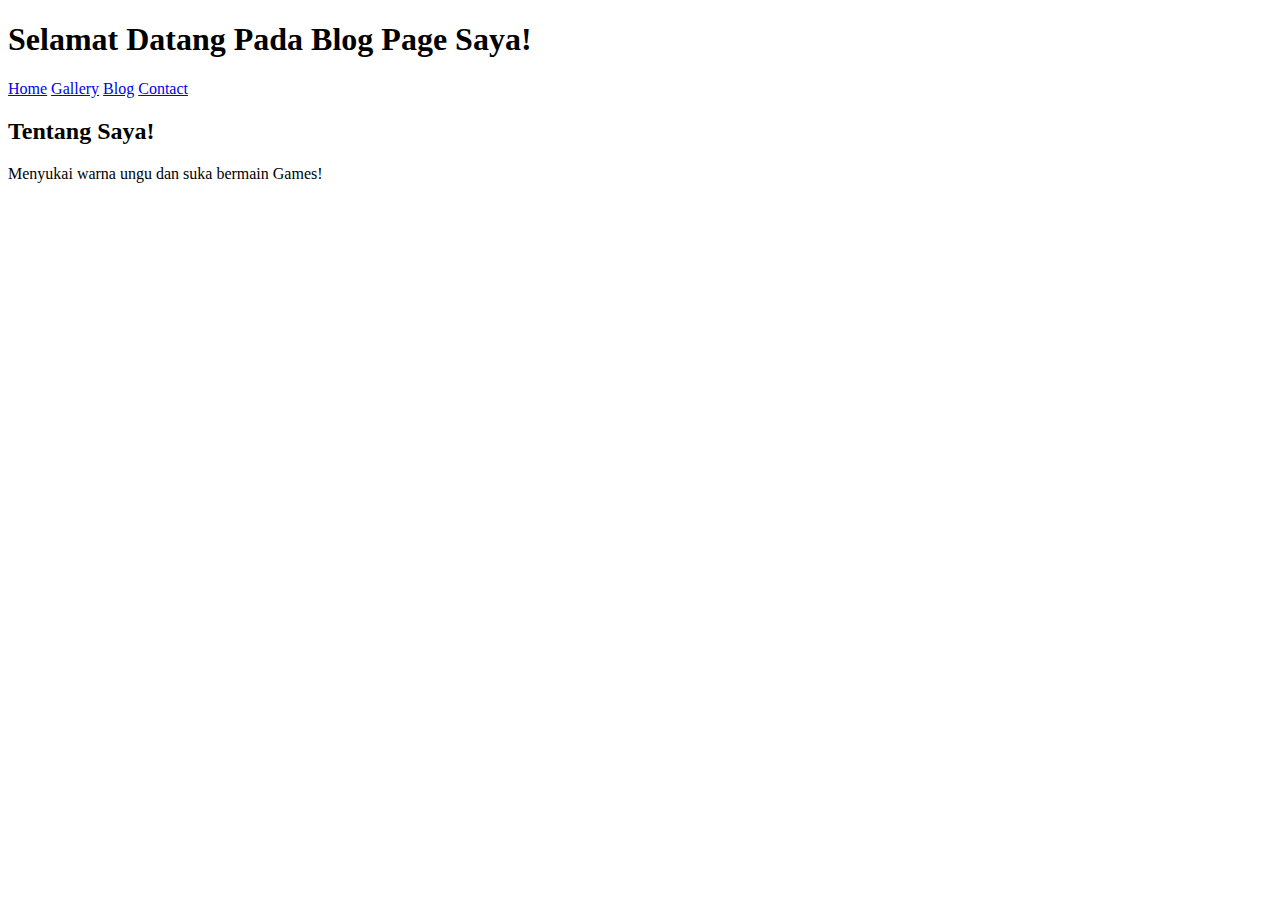
==== Blog.html @ 8904c65e "Message" ====
<!DOCTYPE html>
<html>
<head>
    <title>Blog Page</title>
</head>
<body>
    <h1>Selamat Datang Pada Blog Page Saya!</h1>
    <nav id="nav-bar"> 
      <span>
          <a class="nav-link" href="home.html">Home</a>
      </span>
      <span>
          <a class="nav-link" href="gallery.html">Gallery</a>
      </span>
      <span> 
          <a class="nav-link" href="blog.html">Blog</a>
      </span>
      <span>
          <a class="nav-link" href="contact.html">Contact</a>
      </span>
  </nav>
    <article>
        <h2>Tentang Saya!</h2>
        <p>Menyukai warna ungu dan suka bermain Games! </p>
    </article>
</body>
</html>
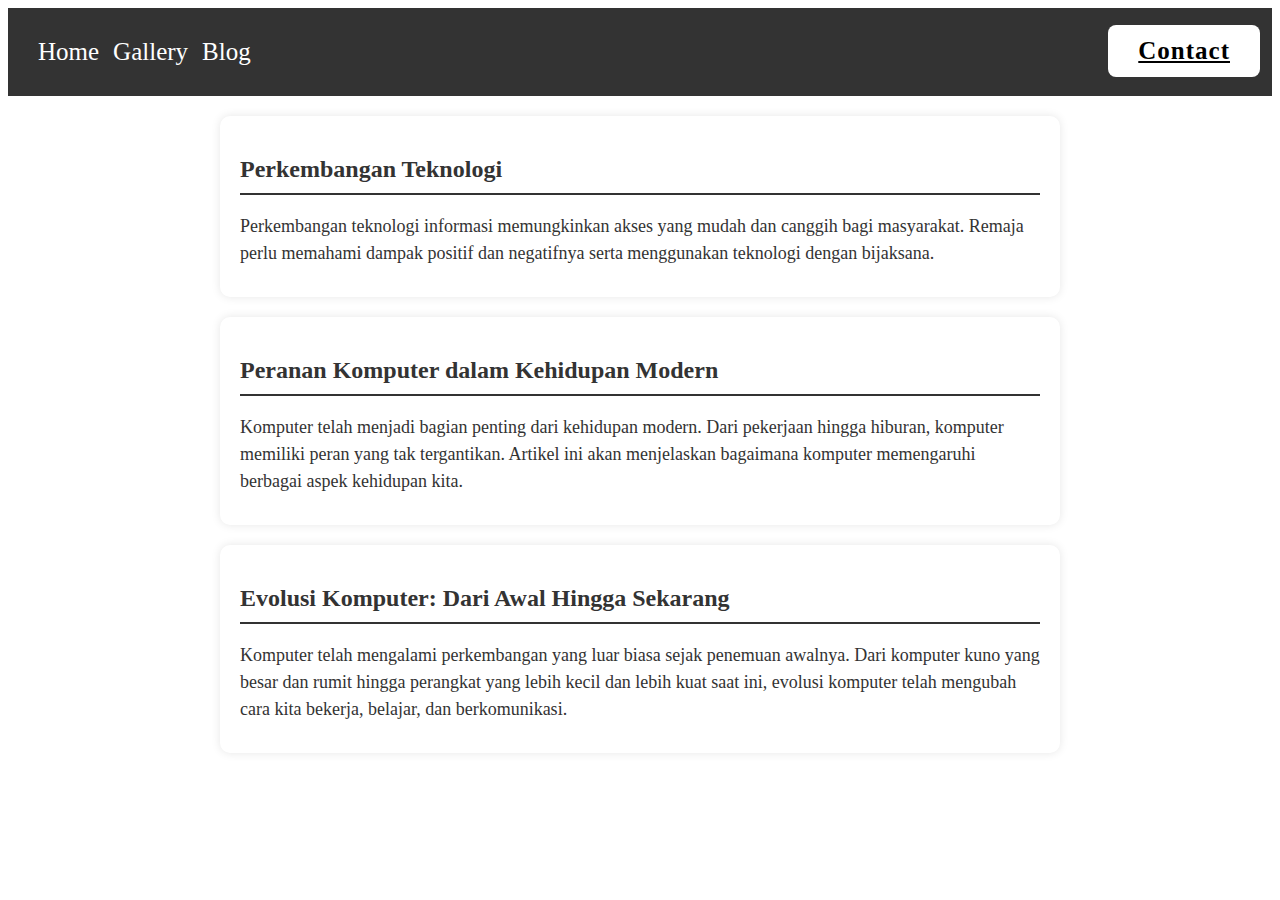
==== commit 363c8650: "adding css" ====
--- a/Blog.html
+++ b/Blog.html
@@ -2,26 +2,35 @@
 <html>
 <head>
     <title>Blog Page</title>
+    <link rel="stylesheet" type="text/css" href="styleB.css"> 
+    <link href="https://fonts.googleapis.com/css2?family=Roboto:wght@400;700&display=swap" rel="stylesheet">
 </head>
 <body>
-    <h1>Selamat Datang Pada Blog Page Saya!</h1>
     <nav id="nav-bar"> 
-      <span>
-          <a class="nav-link" href="home.html">Home</a>
-      </span>
-      <span>
-          <a class="nav-link" href="gallery.html">Gallery</a>
-      </span>
-      <span> 
-          <a class="nav-link" href="blog.html">Blog</a>
-      </span>
-      <span>
-          <a class="nav-link" href="contact.html">Contact</a>
-      </span>
-  </nav>
+        <span>
+            <a class="nav-link" href="index.html">Home</a>
+        </span>
+        <span>
+            <a class="gallery" href="gallery.html">Gallery</a>
+        </span>
+        <span> 
+            <a class="blog" href="blog.html">Blog</a>
+        </span>
+        <span id="contact-link">
+            <a class="contact" href="contact.html">Contact</a>
+        </span>
+    </nav>
     <article>
-        <h2>Tentang Saya!</h2>
-        <p>Menyukai warna ungu dan suka bermain Games! </p>
+        <h2>Perkembangan Teknologi</h2>
+        <p>Perkembangan teknologi informasi memungkinkan akses yang mudah dan canggih bagi masyarakat. Remaja perlu memahami dampak positif dan negatifnya serta menggunakan teknologi dengan bijaksana. </p>
+    </article>
+    <article>
+        <h2>Peranan Komputer dalam Kehidupan Modern</h2>
+        <p>Komputer telah menjadi bagian penting dari kehidupan modern. Dari pekerjaan hingga hiburan, komputer memiliki peran yang tak tergantikan. Artikel ini akan menjelaskan bagaimana komputer memengaruhi berbagai aspek kehidupan kita.</p>
+    </article>
+    <article>
+        <h2>Evolusi Komputer: Dari Awal Hingga Sekarang</h2>
+        <p>Komputer telah mengalami perkembangan yang luar biasa sejak penemuan awalnya. Dari komputer kuno yang besar dan rumit hingga perangkat yang lebih kecil dan lebih kuat saat ini, evolusi komputer telah mengubah cara kita bekerja, belajar, dan berkomunikasi.</p>
     </article>
 </body>
 </html>--- a/styleB.css
+++ b/styleB.css
@@ -0,0 +1,131 @@
+#nav-bar {
+    background-color: #333; 
+    color: #fff;
+    padding: 30px;
+}
+
+.nav-link {
+    color: #fff;
+    text-decoration: none;
+    margin-right: 10px;
+    font-size: 25px;
+    transition: color 0.3s ease;
+}
+
+.nav-link:hover {
+    text-decoration: underline;
+    color: bisque;
+}
+
+.gallery {
+    color: #fff;
+    text-decoration: none;
+    margin-right: 10px;
+    font-size: 25px;
+    transition: color 0.3s ease;
+}
+
+.gallery:hover {
+    text-decoration: underline;
+    color: bisque;
+}
+
+.blog {
+    color: #fff;
+    text-decoration: none;
+    margin-right: 10px;
+    font-size: 25px;
+    transition: color 0.3s ease;
+}
+
+.blog:hover {
+    text-decoration: underline;
+    color: bisque;
+}
+
+.contact {
+    padding: 10px 28px;
+    background-color: white;
+    color: black;
+    border: 2px solid transparent;
+    border-radius: 8px;
+    font-size: 16px;
+    letter-spacing: 1px;
+    font-weight: 550;
+    transition: 0.4s ease;
+}
+
+.contact:hover {
+    background-color: bisque;
+    box-shadow: 0 0 20px burlywood;
+    color: whitesmoke;
+    transform: scale(1.05);
+}
+
+.contact {
+    float: right; 
+    position: absolute;
+    font-size: 25px;
+    top: 25px;
+    right: 20px;
+}
+
+article {
+    border-radius: 10px;
+    box-shadow: 0 0 10px rgba(0, 0, 0, 0.1);
+    margin: 20px auto;
+    padding: 20px;
+    max-width: 800px;
+    background-color: #fff;
+    transition: transform 0.3s ease;
+  }
+  
+  article:hover {
+    transform: scale(1.05);
+  }
+  
+  article h1 {
+    font-size: 32px;
+    color: #333;
+    margin-bottom: 20px;
+  }
+  
+  article h2 {
+    font-size: 24px;
+    color: #333;
+    margin-bottom: 10px;
+    border-bottom: 2px solid #333;
+    padding-bottom: 10px;
+  }
+  
+  article p {
+    font-size: 18px;
+    color: #333;
+    line-height: 1.5;
+    margin-bottom: 10px;
+  }
+  
+  article ul {
+    list-style: none;
+    padding-left: 0;
+    margin-bottom: 10px;
+  }
+  
+  article li {
+    font-size: 16px;
+    color: #666;
+    margin-bottom: 5px;
+  }
+  
+  article footer {
+    background-color: #333;
+    color: #fff;
+    padding: 10px;
+    text-align: center;
+    border-radius: 0 0 10px 10px;
+  }
+  
+  article footer p {
+    font-size: 14px;
+    margin: 0;
+  }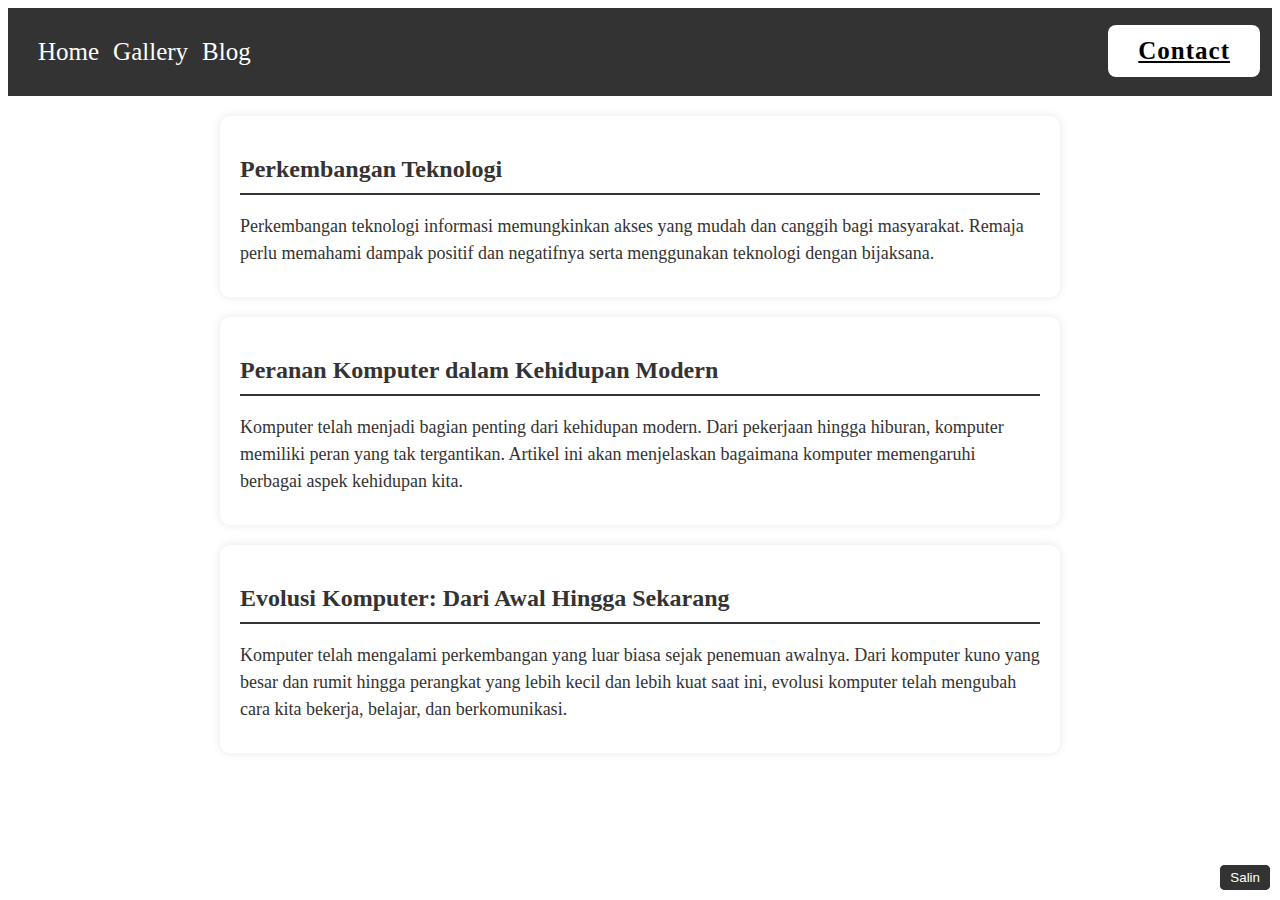
==== commit b056efb1: "Welcome" ====
--- a/Blog.html
+++ b/Blog.html
@@ -6,6 +6,19 @@
     <link href="https://fonts.googleapis.com/css2?family=Roboto:wght@400;700&display=swap" rel="stylesheet">
 </head>
 <body>
+
+    <script>
+        function copyToClipboard(text) {
+            var textarea = document.createElement('textarea');
+            textarea.value = text;
+            document.body.appendChild(textarea);
+            textarea.select();
+            document.execCommand('copy');
+            document.body.removeChild(textarea);
+            alert("Text copied to clipboard: " + text);
+        }
+    </script>
+
     <nav id="nav-bar"> 
         <span>
             <a class="nav-link" href="index.html">Home</a>
@@ -23,14 +36,17 @@
     <article>
         <h2>Perkembangan Teknologi</h2>
         <p>Perkembangan teknologi informasi memungkinkan akses yang mudah dan canggih bagi masyarakat. Remaja perlu memahami dampak positif dan negatifnya serta menggunakan teknologi dengan bijaksana. </p>
+        <button class="copy-btn" onclick="copyToClipboard('Perkembangan Teknologi')">Salin</button>
     </article>
     <article>
         <h2>Peranan Komputer dalam Kehidupan Modern</h2>
         <p>Komputer telah menjadi bagian penting dari kehidupan modern. Dari pekerjaan hingga hiburan, komputer memiliki peran yang tak tergantikan. Artikel ini akan menjelaskan bagaimana komputer memengaruhi berbagai aspek kehidupan kita.</p>
+        <button class="copy-btn" onclick="copyToClipboard('Peranan Komputer dalam Kehidupan Modern')">Salin</button>
     </article>
     <article>
         <h2>Evolusi Komputer: Dari Awal Hingga Sekarang</h2>
         <p>Komputer telah mengalami perkembangan yang luar biasa sejak penemuan awalnya. Dari komputer kuno yang besar dan rumit hingga perangkat yang lebih kecil dan lebih kuat saat ini, evolusi komputer telah mengubah cara kita bekerja, belajar, dan berkomunikasi.</p>
+        <button class="copy-btn" onclick="copyToClipboard('Evolusi Komputer: Dari Awal Hingga Sekarang')">Salin</button>
     </article>
 </body>
-</html>+</html>
--- a/styleB.css
+++ b/styleB.css
@@ -128,4 +128,16 @@
   article footer p {
     font-size: 14px;
     margin: 0;
+  }
+
+  .copy-btn {
+    position: absolute;
+    bottom: 10px;
+    right: 10px;
+    background-color: #333;
+    color: #fff;
+    border: none;
+    padding: 5px 10px;
+    border-radius: 5px;
+    cursor: pointer;
   }